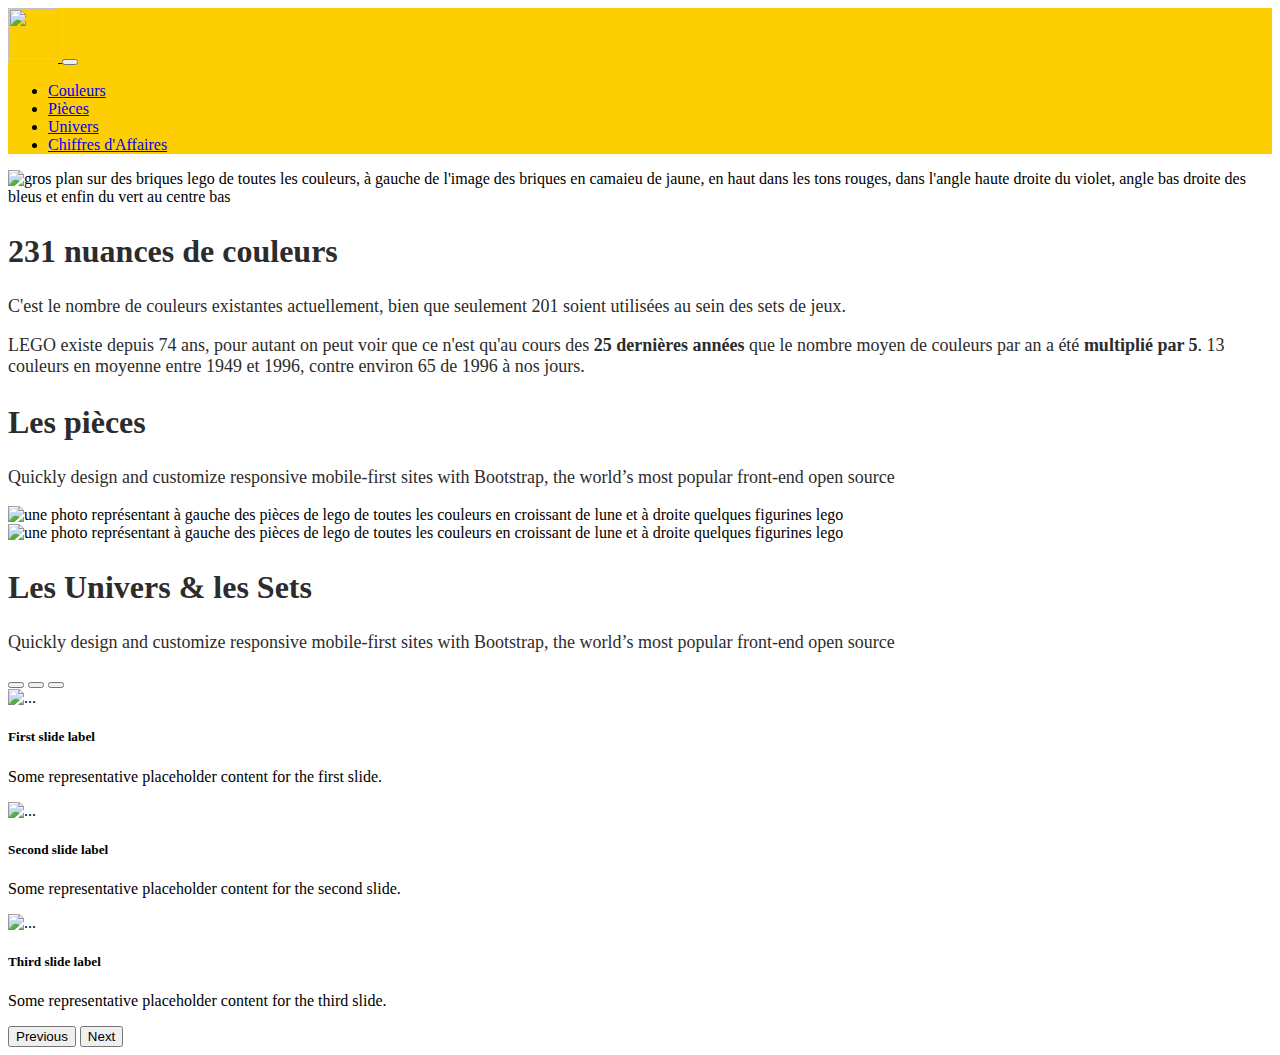
==== Site Web/couleurs.html @ 43ac20b5 "starting colors page" ====
<!DOCTYPE html>
<html lang="en">
<head>
  <!-- Required meta tags -->
  <meta charset="utf-8" />
  <meta name="viewport" content="width=device-width, initial-scale=1" />
  
  <!-- Bootstrap CSS -->
  <link
  href="https://cdn.jsdelivr.net/npm/bootstrap@5.0.2/dist/css/bootstrap.min.css"
  rel="stylesheet"
  integrity="sha384-EVSTQN3/azprG1Anm3QDgpJLIm9Nao0Yz1ztcQTwFspd3yD65VohhpuuCOmLASjC"
  crossorigin="anonymous"/>
  <script src="https://cdn.jsdelivr.net/npm/bootstrap@5.3.0/dist/js/bootstrap.bundle.min.js" integrity="sha384-geWF76RCwLtnZ8qwWowPQNguL3RmwHVBC9FhGdlKrxdiJJigb/j/68SIy3Te4Bkz" crossorigin="anonymous"></script>
  <script src="https://kit.fontawesome.com/8f02447683.js" crossorigin="anonymous"></script>
  <link href="style.css" rel="stylesheet"/>
  
  <title>Couleurs - Projet Final LEGO</title>
</head>

<body>
  <!-- Code spécifique pour la nav bar -->
  <nav class="navbar sticky-top navbar-expand-lg navbar-light bgnav">
    <div class="container-fluid">
      <a class="navbar-brand" href="index.html">
        <img src="/Visuels/brand-lego.svg" alt="" width="50" height="54" class="d-inline-block align-text-top">
      </a>
      <button class="navbar-toggler" type="button" data-bs-toggle="collapse" data-bs-target="#navbarNav" aria-controls="navbarNav" aria-expanded="false" aria-label="Toggle navigation">
        <span class="navbar-toggler-icon"></span>
      </button>
      <div class="collapse navbar-collapse" id="navbarNav">
        <ul class="navbar-nav">
          <li class="nav-item">
            <a class="nav-link" aria-current="page" href="couleurs.html">Couleurs</a>
          </li>
          <li class="nav-item">
            <a class="nav-link" href="Paul_pieces.html">Pièces</a>
          </li>
          <li class="nav-item">
            <a class="nav-link" href="#" href="#">Univers</a>
          </li>
          <li class="nav-item">
            <a class="nav-link" href="#" href="#">Chiffres d'Affaires</a>
          </li>
        </ul>
      </div>
    </div>
  </nav>

  <!-- Gutters bootstrap pour l'évolution du nb de couleurs par année' -->
  <div class="mx-lg-5 p-4 bg-white position-relative">
    <div class="row gx-5">
        <div class="col-md-6 d-flex align-items-center justify-content-center order-md-1">
            <div class="p-lg-5 py-3  bg-white">
                <img src="/Visuels/evolution_nb_couleurs_par_an.png" class="img-fluid" alt="gros plan sur des briques lego de toutes les couleurs, à gauche de l'image des briques en camaieu de jaune, en haut dans les tons rouges, dans l'angle haute droite du violet, angle bas droite des bleus et enfin du vert au centre bas">
            </div>
        </div>
        <div class="p-lg-5 pt-0 pb-3 col-md-6 order-md-2 d-flex justify-content-center align-items-center">
            <div class="pt-3 m-auto bg-white text-center">
                <h2 class="p-auto h2_block_white text-start">231 nuances de couleurs</h2>
                <p class="mb-0 pt-auto px-auto pb-0 p_block_white d-block text-start">C'est le nombre de couleurs existantes actuellement, bien que seulement 201 soient utilisées au sein des sets de jeux.
                </p>
                <p class="mt-0 pt-0 pb-auto px-auto p_block_white d-block text-start">LEGO existe depuis 74 ans, pour autant on peut voir que ce n'est qu'au cours des <strong>25 dernières années</strong> que le nombre moyen de couleurs par an a été <strong>multiplié par 5</strong>. 13 couleurs en moyenne entre 1949 et 1996, contre environ 65 de 1996 à nos jours.
                </p>
            </div>
        </div>
    </div>
  </div>

  <!-- Gutters bootstrap pour la section pièces -->
  <div class="mx-lg-5 p-4 bg-white">
    <div class="row gx-5">
      <div class="p-lg-5 pt-0 pb-3 col-md-6 order-md-1 d-flex justify-content-center align-items-center">
        <div class="pt-3 m-auto text-center">
            <h2 class="p-auto h2_block_white text-center">Les pièces</h2>
            <p class="p-auto p_block_white d-block">Quickly design and customize responsive mobile-first sites with Bootstrap, the world’s most popular front-end open source</p>
        </div>
      </div>
      <div class="col-md-6 d-flex align-items-center justify-content-center order-md-2">
        <div class="p-lg-5 py-3">
            <img src="/Visuels/lego_colors_bricks.jpeg" class="img-fluid" alt="une photo représentant à gauche des pièces de lego de toutes les couleurs en croissant de lune et à droite quelques figurines lego">
        </div>
    </div>
    </div>
  </div>

    <!-- Gutters bootstrap pour la section univers -->
    <div class="mx-lg-5 p-4">
      <div class="row gx-5">
          <div class="col-md-6 d-flex align-items-center justify-content-center order-md-1">
              <div class="p-lg-5 py-3 ">
                  <img src="/Visuels/lego_japanese_house.png" class="img-fluid" alt="une photo représentant à gauche des pièces de lego de toutes les couleurs en croissant de lune et à droite quelques figurines lego">
              </div>
          </div>
          <div class="p-lg-5 pt-0 pb-3 col-md-6 order-md-2 d-flex justify-content-center align-items-center">
              <div class="pt-3 m-auto text-center">
                  <h2 class="p-auto h2_block_white text-center">Les Univers & les Sets</h2>
                  <p class="p-auto p_block_white d-block">Quickly design and customize responsive mobile-first sites with Bootstrap, the world’s most popular front-end open source</p>
              </div>
          </div>
      </div>
    </div>

    <!-- Carroussel section -->
    <div id="carouselExampleCaptions" class="carousel slide" data-bs-ride="carousel">
      <div class="carousel-indicators">
        <button type="button" data-bs-target="#carouselExampleCaptions" data-bs-slide-to="0" class="active" aria-current="true" aria-label="Slide 1"></button>
        <button type="button" data-bs-target="#carouselExampleCaptions" data-bs-slide-to="1" aria-label="Slide 2"></button>
        <button type="button" data-bs-target="#carouselExampleCaptions" data-bs-slide-to="2" aria-label="Slide 3"></button>
      </div>
      <div class="carousel-inner">
        <div class="carousel-item active">
          <img src="..." class="d-block w-100" alt="...">
          <div class="carousel-caption d-none d-md-block">
            <h5>First slide label</h5>
            <p>Some representative placeholder content for the first slide.</p>
          </div>
        </div>
        <div class="carousel-item">
          <img src="..." class="d-block w-100" alt="...">
          <div class="carousel-caption d-none d-md-block">
            <h5>Second slide label</h5>
            <p>Some representative placeholder content for the second slide.</p>
          </div>
        </div>
        <div class="carousel-item">
          <img src="..." class="d-block w-100" alt="...">
          <div class="carousel-caption d-none d-md-block">
            <h5>Third slide label</h5>
            <p>Some representative placeholder content for the third slide.</p>
          </div>
        </div>
      </div>
      <button class="carousel-control-prev" type="button" data-bs-target="#carouselExampleCaptions" data-bs-slide="prev">
        <span class="carousel-control-prev-icon" aria-hidden="true"></span>
        <span class="visually-hidden">Previous</span>
      </button>
      <button class="carousel-control-next" type="button" data-bs-target="#carouselExampleCaptions" data-bs-slide="next">
        <span class="carousel-control-next-icon" aria-hidden="true"></span>
        <span class="visually-hidden">Next</span>
      </button>
    </div>

</body>
---- Site Web/style.css ----
.bgnav {
  background-color: #fdcf02;
}

.bgsectioncolors {
  background-color: #1973b7;
}

.bgsectioncolors2 {
  background-color: #6B2B47;
}

.p_block_color {
  font-size: 18px;
  color: #FFFFFF;
}

.h2_block_color {
  font-size: 32px;
  color: #FFFFFF;
}
.p_block_white {
  font-size: 18px;
  color: #2C2C2C;
}

.h2_block_white {
  font-size: 32px;
  color: #2C2C2C;
}

.btn1 {
  background-color: #fdcf02;
}

.btn1-hover-effect:hover {
  background-color: #b69ee3;
  color: #ffffff;
}

.btn2 {
  background-color: #1F8447;
  color: #ffffff;

}

.btn2-hover-effect:hover {
  background-color: #fdcf02;
  color: #2C2C2C;
}

.btn3 {
  background-color: #fdcf02;
  color: #2C2C2C;

}

.btn3-hover-effect:hover {
  background-color: #2C2C2C;
  color: #ffffff;
}
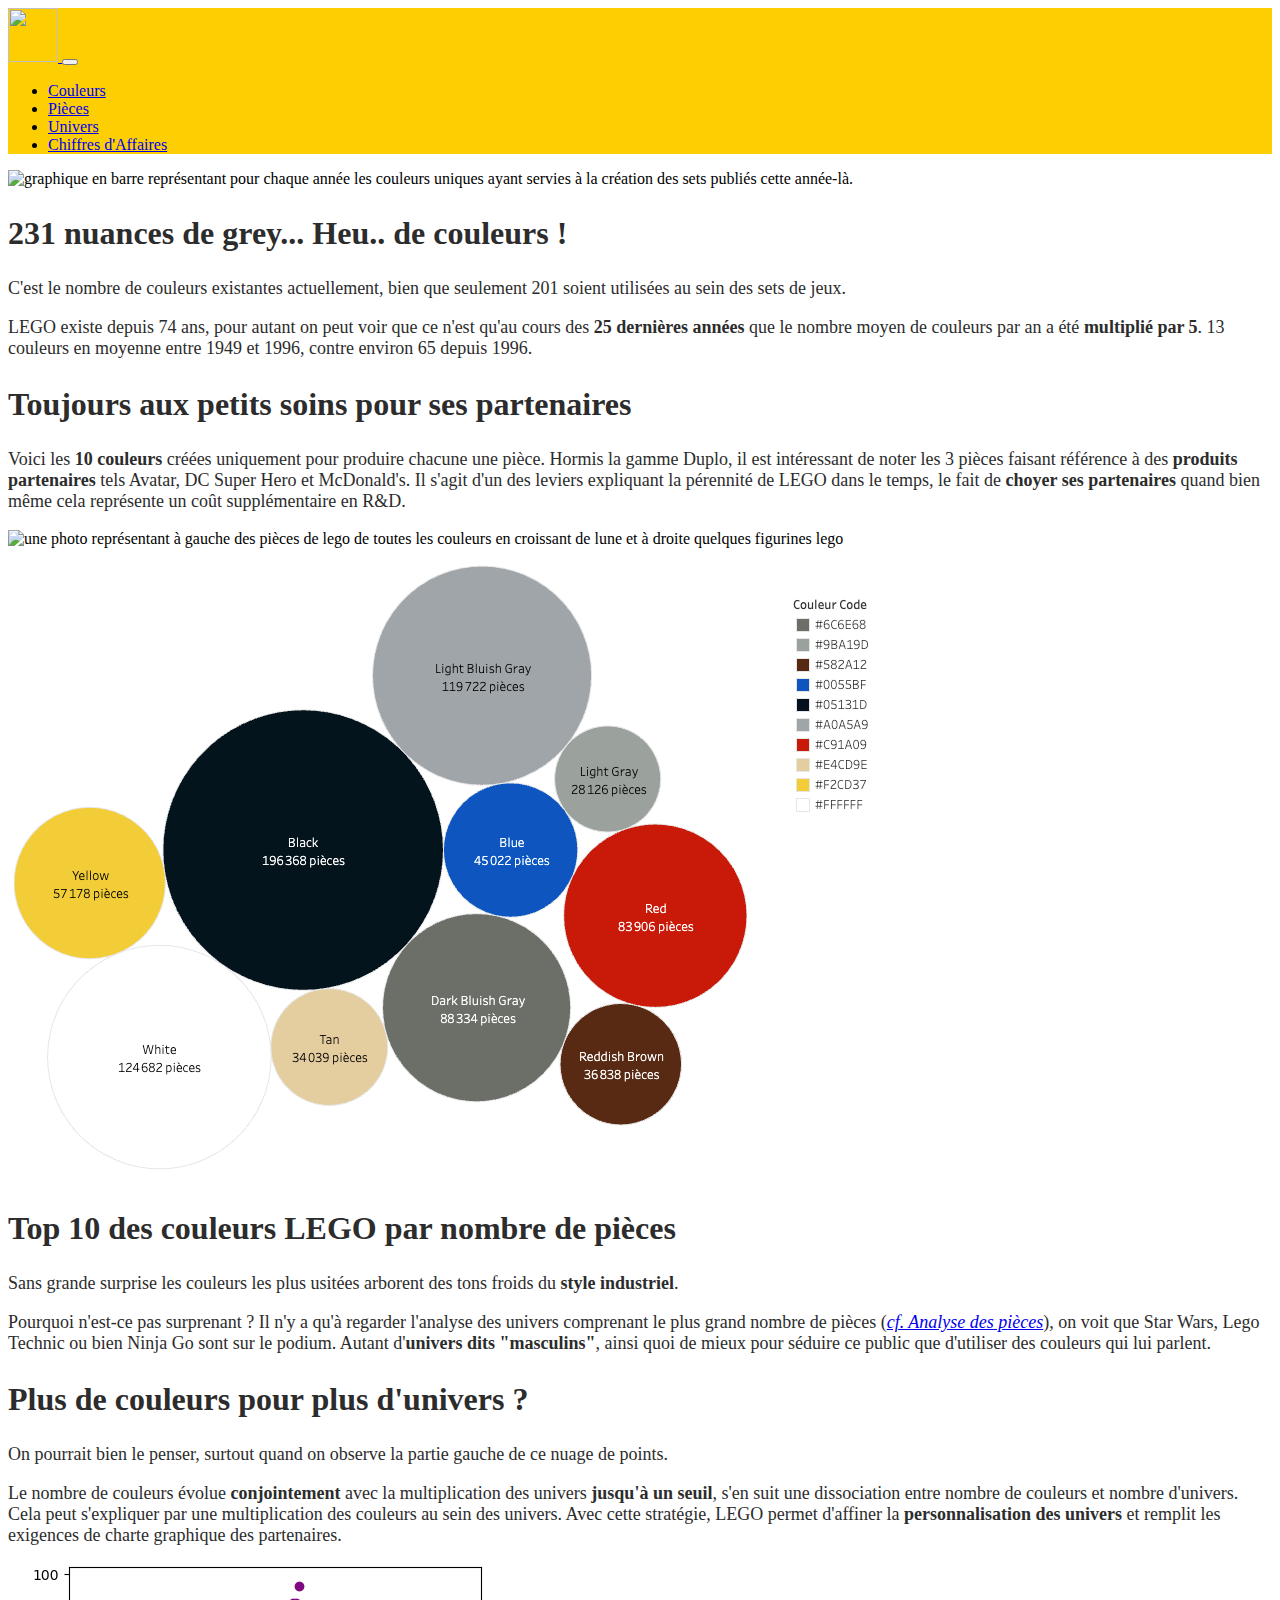
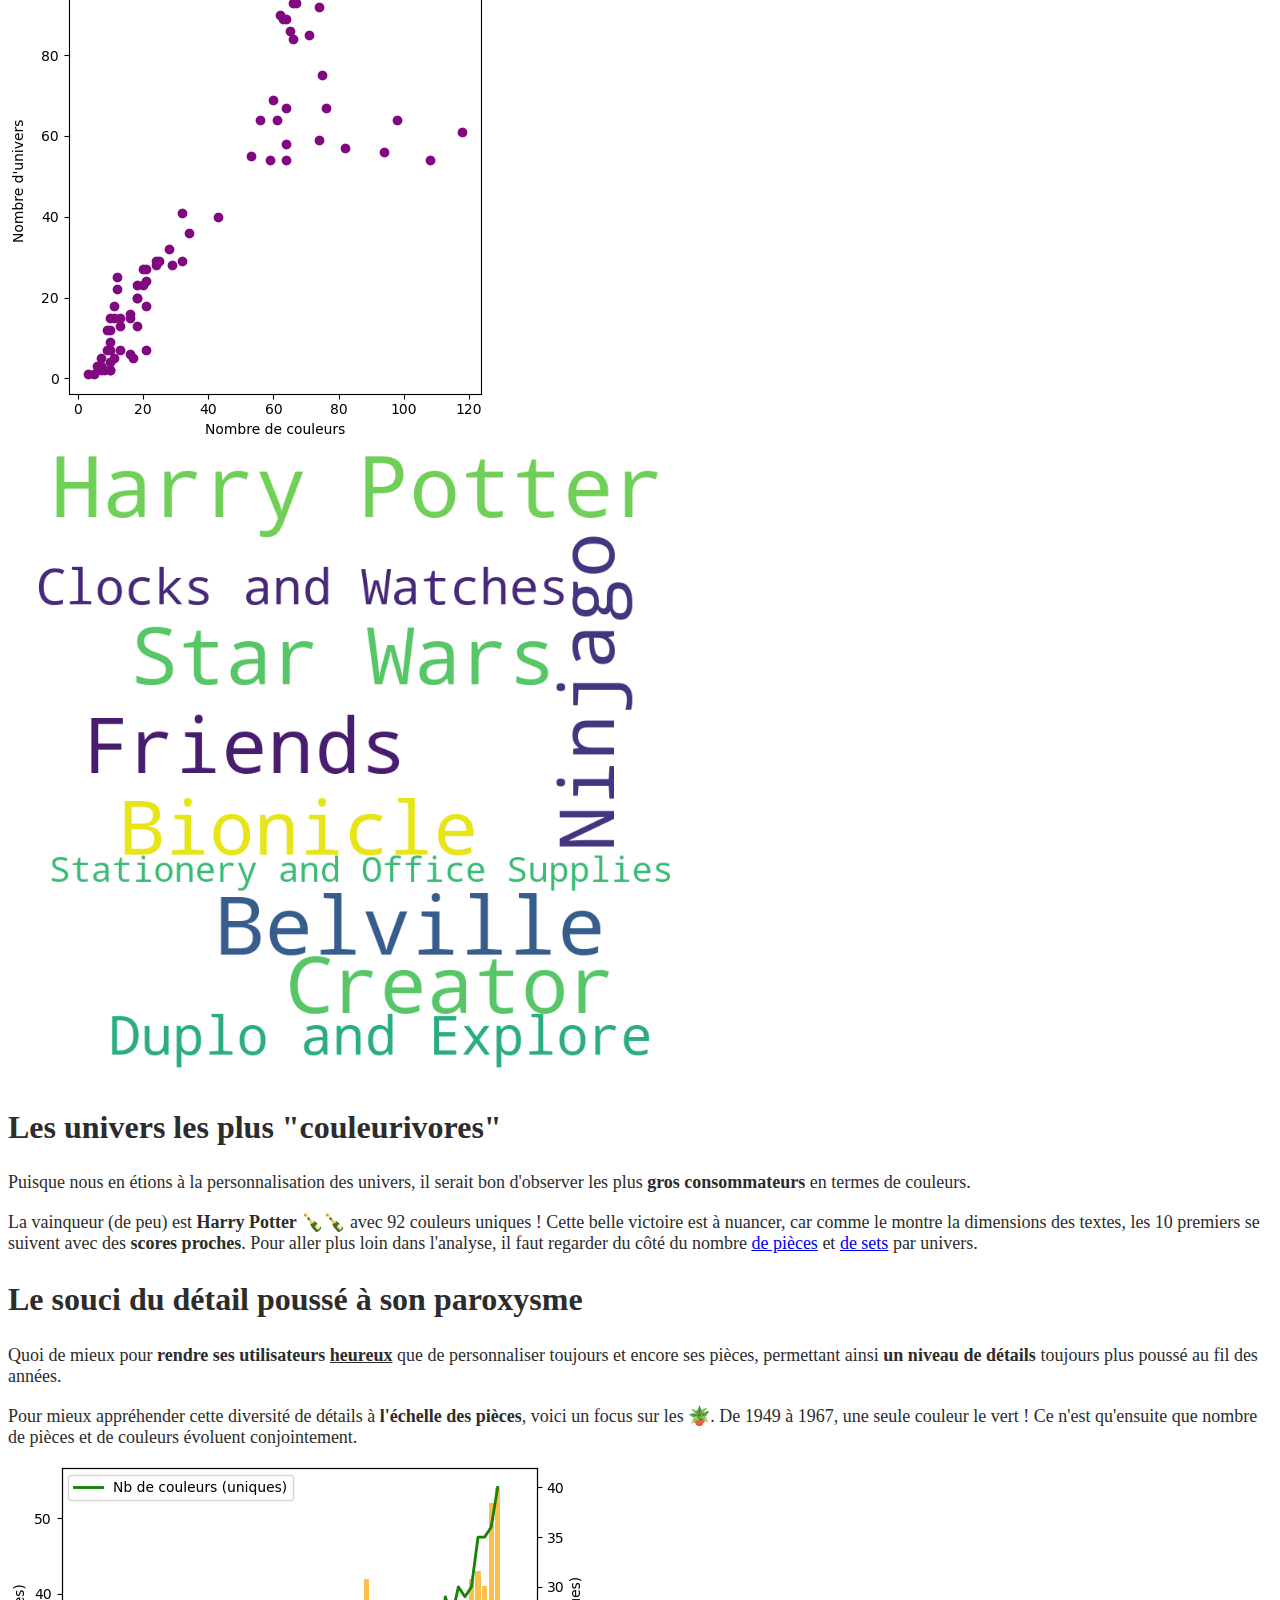
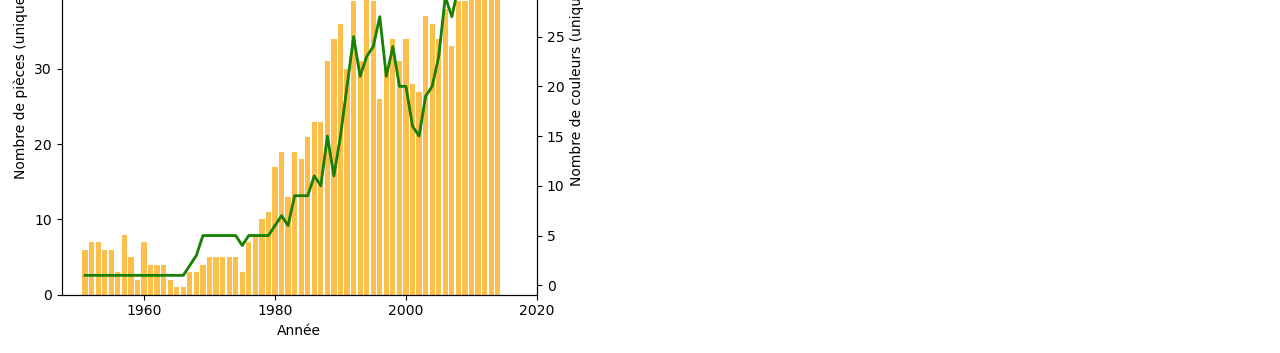
==== commit 815395e5: "page couleurs done, need to add the footer and a double check with orthograph" ====
--- a/Site Web/couleurs.html
+++ b/Site Web/couleurs.html
@@ -13,12 +13,13 @@
   crossorigin="anonymous"/>
   <script src="https://cdn.jsdelivr.net/npm/bootstrap@5.3.0/dist/js/bootstrap.bundle.min.js" integrity="sha384-geWF76RCwLtnZ8qwWowPQNguL3RmwHVBC9FhGdlKrxdiJJigb/j/68SIy3Te4Bkz" crossorigin="anonymous"></script>
   <script src="https://kit.fontawesome.com/8f02447683.js" crossorigin="anonymous"></script>
-  <link href="style.css" rel="stylesheet"/>
+  <link href="./style.css" rel="stylesheet"/>
   
   <title>Couleurs - Projet Final LEGO</title>
 </head>
 
 <body>
+  
   <!-- Code spécifique pour la nav bar -->
   <nav class="navbar sticky-top navbar-expand-lg navbar-light bgnav">
     <div class="container-fluid">
@@ -46,99 +47,116 @@
       </div>
     </div>
   </nav>
-
+  
   <!-- Gutters bootstrap pour l'évolution du nb de couleurs par année' -->
   <div class="mx-lg-5 p-4 bg-white position-relative">
     <div class="row gx-5">
-        <div class="col-md-6 d-flex align-items-center justify-content-center order-md-1">
-            <div class="p-lg-5 py-3  bg-white">
-                <img src="/Visuels/evolution_nb_couleurs_par_an.png" class="img-fluid" alt="gros plan sur des briques lego de toutes les couleurs, à gauche de l'image des briques en camaieu de jaune, en haut dans les tons rouges, dans l'angle haute droite du violet, angle bas droite des bleus et enfin du vert au centre bas">
-            </div>
+      <div class="col-md-6 d-flex align-items-center justify-content-center order-md-1">
+        <div class="p-lg-5 py-3  bg-white">
+          <img src="./Visuels/dataviz_couleurs/evolution_nb_couleurs_par_an.png" class="img-fluid" alt="graphique en barre représentant pour chaque année les couleurs uniques ayant servies à la création des sets publiés cette année-là.">
         </div>
-        <div class="p-lg-5 pt-0 pb-3 col-md-6 order-md-2 d-flex justify-content-center align-items-center">
-            <div class="pt-3 m-auto bg-white text-center">
-                <h2 class="p-auto h2_block_white text-start">231 nuances de couleurs</h2>
-                <p class="mb-0 pt-auto px-auto pb-0 p_block_white d-block text-start">C'est le nombre de couleurs existantes actuellement, bien que seulement 201 soient utilisées au sein des sets de jeux.
-                </p>
-                <p class="mt-0 pt-0 pb-auto px-auto p_block_white d-block text-start">LEGO existe depuis 74 ans, pour autant on peut voir que ce n'est qu'au cours des <strong>25 dernières années</strong> que le nombre moyen de couleurs par an a été <strong>multiplié par 5</strong>. 13 couleurs en moyenne entre 1949 et 1996, contre environ 65 de 1996 à nos jours.
-                </p>
-            </div>
+      </div>
+      <div class="p-lg-5 pt-0 pb-3 col-md-6 order-md-2 d-flex justify-content-center align-items-center">
+        <div class="pt-3 m-auto bg-white text-center">
+          <h2 class="p-auto mb-3 h2_block_white text-lg-start text-center">231 nuances de grey... Heu.. de couleurs !</h2>
+          <p class="mb-0 pt-auto px-auto pb-0 p_block_white d-block text-lg-start text-center">C'est le nombre de couleurs existantes actuellement, bien que seulement 201 soient utilisées au sein des sets de jeux.
+          </p>
+          <p class="mt-0 pt-0 pb-auto px-auto p_block_white d-block text-lg-start text-center">LEGO existe depuis 74 ans, pour autant on peut voir que ce n'est qu'au cours des <strong>25 dernières années</strong> que le nombre moyen de couleurs par an a été <strong>multiplié par 5</strong>. 13 couleurs en moyenne entre 1949 et 1996, contre environ 65 depuis 1996.
+          </p>
         </div>
+      </div>
     </div>
   </div>
-
-  <!-- Gutters bootstrap pour la section pièces -->
-  <div class="mx-lg-5 p-4 bg-white">
+  
+  <!-- Couleur développées uniquement pour une seule pièce  -->
+  <div class="mx-lg-5 p-4 bg-white position-relative">
     <div class="row gx-5">
       <div class="p-lg-5 pt-0 pb-3 col-md-6 order-md-1 d-flex justify-content-center align-items-center">
         <div class="pt-3 m-auto text-center">
-            <h2 class="p-auto h2_block_white text-center">Les pièces</h2>
-            <p class="p-auto p_block_white d-block">Quickly design and customize responsive mobile-first sites with Bootstrap, the world’s most popular front-end open source</p>
+          <h2 class="p-auto mb-3 h2_block_white text-lg-start text-center">Toujours aux petits soins pour ses partenaires</h2>
+          <p class="p-auto p_block_white d-block text-lg-start text-center">Voici les  <strong>10 couleurs</strong> créées uniquement pour produire chacune une pièce. Hormis la gamme Duplo, il est intéressant de noter les 3 pièces faisant référence à des <strong>produits partenaires</strong> tels Avatar, DC Super Hero et McDonald's. Il s'agit d'un des leviers expliquant la pérennité de LEGO dans le temps, le fait de <strong>choyer ses partenaires</strong> quand bien même cela représente un coût supplémentaire en R&D. </p>
         </div>
       </div>
       <div class="col-md-6 d-flex align-items-center justify-content-center order-md-2">
         <div class="p-lg-5 py-3">
-            <img src="/Visuels/lego_colors_bricks.jpeg" class="img-fluid" alt="une photo représentant à gauche des pièces de lego de toutes les couleurs en croissant de lune et à droite quelques figurines lego">
+          <img src="./Visuels/dataviz_couleurs/couleurs_developpees_pour_piece_unique.png" class="img-fluid" alt="une photo représentant à gauche des pièces de lego de toutes les couleurs en croissant de lune et à droite quelques figurines lego">
         </div>
+      </div>
     </div>
+  </div>
+  
+  <!-- Top 10 des Couleurs les plus utilisées -->
+  <div class="mx-lg-5 p-4 bg-white position-relative">
+    <div class="row gx-5">
+      <div class="col-md-6 d-flex align-items-center justify-content-center order-md-1">
+        <div class="p-lg-5 py-3  bg-white">
+          <img src="./Visuels/dataviz_couleurs/top10_couleurs_par_nb_pieces.png" class="img-fluid" alt="graphique en barre représentant pour chaque année les couleurs uniques ayant servies à la création des sets publiés cette année-là.">
+        </div>
+      </div>
+      <div class="p-lg-5 pt-0 pb-3 col-md-6 order-md-2 d-flex justify-content-center align-items-center">
+        <div class="pt-3 m-auto bg-white text-center">
+          <h2 class="p-auto mb-3 h2_block_white text-lg-start text-center">Top 10 des couleurs LEGO par nombre de pièces</h2>
+          <p class="mb-0 pt-auto px-auto pb-0 p_block_white d-block text-lg-start text-center">Sans grande surprise les couleurs les plus usitées arborent des tons froids du <strong>style industriel</strong>.
+          </p>
+          <p class="mt-0 pt-0 pb-auto px-auto p_block_white d-block text-lg-start text-center">Pourquoi n'est-ce pas surprenant ? Il n'y a qu'à regarder l'analyse des univers comprenant le plus grand nombre de pièces (<em><a href="pieces.html">cf. Analyse des pièces</a></em>), on voit que Star Wars, Lego Technic ou bien Ninja Go sont sur le podium. Autant d'<strong>univers dits "masculins"</strong>, ainsi quoi de mieux pour séduire ce public que d'utiliser des couleurs qui lui parlent.
+          </p>
+        </div>
+      </div>
+    </div>
+  </div>
+  
+  <!-- Corrélation couleurs & univers  -->
+  <div class="mx-lg-5 p-4 bg-white position-relative">
+    <div class="row gx-5">
+      <div class="p-lg-5 pt-0 pb-3 col-md-6 order-md-1 d-flex justify-content-center align-items-center">
+        <div class="pt-3 m-auto text-center">
+          <h2 class="p-auto mb-3 h2_block_white text-lg-start text-center">Plus de couleurs pour plus d'univers ?</h2>
+          <p class="mb-0 pt-auto px-auto pb-0 p_block_white d-block text-lg-start text-center">On pourrait bien le penser, surtout quand on observe la partie gauche de ce nuage de points.</p>
+          <p class="mt-0 pt-0 pb-auto px-auto p_block_white d-block text-lg-start text-center">Le nombre de couleurs évolue <strong>conjointement</strong> avec la multiplication des univers <strong>jusqu'à un seuil</strong>, s'en suit une dissociation entre nombre de couleurs et nombre d'univers. Cela peut s'expliquer par une multiplication des couleurs au sein des univers. Avec cette stratégie, LEGO permet d'affiner la <strong>personnalisation des univers</strong> et remplit les exigences de charte graphique des partenaires.</p>
+        </div>
+      </div>
+      <div class="col-md-6 d-flex align-items-center justify-content-center order-md-2">
+        <div class="p-lg-5 py-3">
+          <img src="./Visuels/dataviz_couleurs/correlation_univers_et_couleurs.png" class="img-fluid" alt="une photo représentant à gauche des pièces de lego de toutes les couleurs en croissant de lune et à droite quelques figurines lego">
+        </div>
+      </div>
     </div>
   </div>
 
-    <!-- Gutters bootstrap pour la section univers -->
-    <div class="mx-lg-5 p-4">
-      <div class="row gx-5">
-          <div class="col-md-6 d-flex align-items-center justify-content-center order-md-1">
-              <div class="p-lg-5 py-3 ">
-                  <img src="/Visuels/lego_japanese_house.png" class="img-fluid" alt="une photo représentant à gauche des pièces de lego de toutes les couleurs en croissant de lune et à droite quelques figurines lego">
-              </div>
-          </div>
-          <div class="p-lg-5 pt-0 pb-3 col-md-6 order-md-2 d-flex justify-content-center align-items-center">
-              <div class="pt-3 m-auto text-center">
-                  <h2 class="p-auto h2_block_white text-center">Les Univers & les Sets</h2>
-                  <p class="p-auto p_block_white d-block">Quickly design and customize responsive mobile-first sites with Bootstrap, the world’s most popular front-end open source</p>
-              </div>
-          </div>
+  <!-- Univers utilisant le plus de couleurs -->
+  <div class="mx-lg-5 p-4 bg-white position-relative">
+    <div class="row gx-5">
+      <div class="col-md-6 d-flex align-items-center justify-content-center order-md-1">
+        <div class="p-lg-5 py-3  bg-white">
+          <img src="./Visuels/dataviz_couleurs/univers_word_cloud.png" class="img-fluid" alt="graphique en barre représentant pour chaque année les couleurs uniques ayant servies à la création des sets publiés cette année-là.">
+        </div>
+      </div>
+      <div class="p-lg-5 pt-0 pb-3 col-md-6 order-md-2 d-flex justify-content-center align-items-center">
+        <div class="pt-3 m-auto bg-white text-center">
+          <h2 class="p-auto mb-3 h2_block_white text-lg-start text-center">Les univers les plus "couleurivores"</h2>
+          <p class="mb-0 pt-auto px-auto pb-0 p_block_white d-block text-lg-start text-center">Puisque nous en étions à la personnalisation des univers, il serait bon d'observer les plus <strong>gros consommateurs</strong> en termes de couleurs.</p>
+          <p class="mt-0 pt-0 pb-auto px-auto p_block_white d-block text-lg-start text-center">La vainqueur (de peu) est <strong>Harry Potter</strong> &#127870;&#127870; avec 92 couleurs uniques ! Cette belle victoire est à nuancer, car comme le montre la dimensions des textes, les 10 premiers se suivent avec des <strong>scores proches</strong>. Pour aller plus loin dans l'analyse, il faut regarder du côté du nombre <a href="pieces.html">de pièces</a> et <a href="univers.html">de sets</a> par univers.</p>
+        </div>
       </div>
     </div>
-
-    <!-- Carroussel section -->
-    <div id="carouselExampleCaptions" class="carousel slide" data-bs-ride="carousel">
-      <div class="carousel-indicators">
-        <button type="button" data-bs-target="#carouselExampleCaptions" data-bs-slide-to="0" class="active" aria-current="true" aria-label="Slide 1"></button>
-        <button type="button" data-bs-target="#carouselExampleCaptions" data-bs-slide-to="1" aria-label="Slide 2"></button>
-        <button type="button" data-bs-target="#carouselExampleCaptions" data-bs-slide-to="2" aria-label="Slide 3"></button>
-      </div>
-      <div class="carousel-inner">
-        <div class="carousel-item active">
-          <img src="..." class="d-block w-100" alt="...">
-          <div class="carousel-caption d-none d-md-block">
-            <h5>First slide label</h5>
-            <p>Some representative placeholder content for the first slide.</p>
-          </div>
-        </div>
-        <div class="carousel-item">
-          <img src="..." class="d-block w-100" alt="...">
-          <div class="carousel-caption d-none d-md-block">
-            <h5>Second slide label</h5>
-            <p>Some representative placeholder content for the second slide.</p>
-          </div>
-        </div>
-        <div class="carousel-item">
-          <img src="..." class="d-block w-100" alt="...">
-          <div class="carousel-caption d-none d-md-block">
-            <h5>Third slide label</h5>
-            <p>Some representative placeholder content for the third slide.</p>
-          </div>
+  </div>
+  
+  <!-- Focus sur les détails avces les plantes  -->
+  <div class="mx-lg-5 p-4 bg-white position-relative">
+    <div class="row gx-5">
+      <div class="p-lg-5 pt-0 pb-3 col-md-6 order-md-1 d-flex justify-content-center align-items-center">
+        <div class="pt-3 m-auto text-center">
+          <h2 class="p-auto mb-3 h2_block_white text-lg-start text-center">Le souci du détail poussé à son paroxysme</h2>
+          <p class="mb-0 pt-auto px-auto pb-0 p_block_white d-block text-lg-start text-center">Quoi de mieux pour <strong>rendre ses utilisateurs <u>heureux</u></strong> que de personnaliser toujours et encore ses pièces, permettant ainsi <strong>un niveau de détails</strong> toujours plus poussé au fil des années.</p>
+          <p class="mt-0 pt-0 pb-auto px-auto p_block_white d-block text-lg-start text-center">Pour mieux appréhender cette diversité de détails à <strong>l'échelle des pièces</strong>, voici un focus sur les &#x1FAB4;. De 1949 à 1967, une seule couleur le vert ! Ce n'est qu'ensuite que nombre de pièces et de couleurs évoluent conjointement. </p>
         </div>
       </div>
-      <button class="carousel-control-prev" type="button" data-bs-target="#carouselExampleCaptions" data-bs-slide="prev">
-        <span class="carousel-control-prev-icon" aria-hidden="true"></span>
-        <span class="visually-hidden">Previous</span>
-      </button>
-      <button class="carousel-control-next" type="button" data-bs-target="#carouselExampleCaptions" data-bs-slide="next">
-        <span class="carousel-control-next-icon" aria-hidden="true"></span>
-        <span class="visually-hidden">Next</span>
-      </button>
+      <div class="col-md-6 d-flex align-items-center justify-content-center order-md-2">
+        <div class="p-lg-5 py-3">
+          <img src="./Visuels/dataviz_couleurs/evolution_couleurs_et_pieces_des_plantes.png" class="img-fluid" alt="une photo représentant à gauche des pièces de lego de toutes les couleurs en croissant de lune et à droite quelques figurines lego">
+        </div>
+      </div>
     </div>
+  </div>
 
 </body>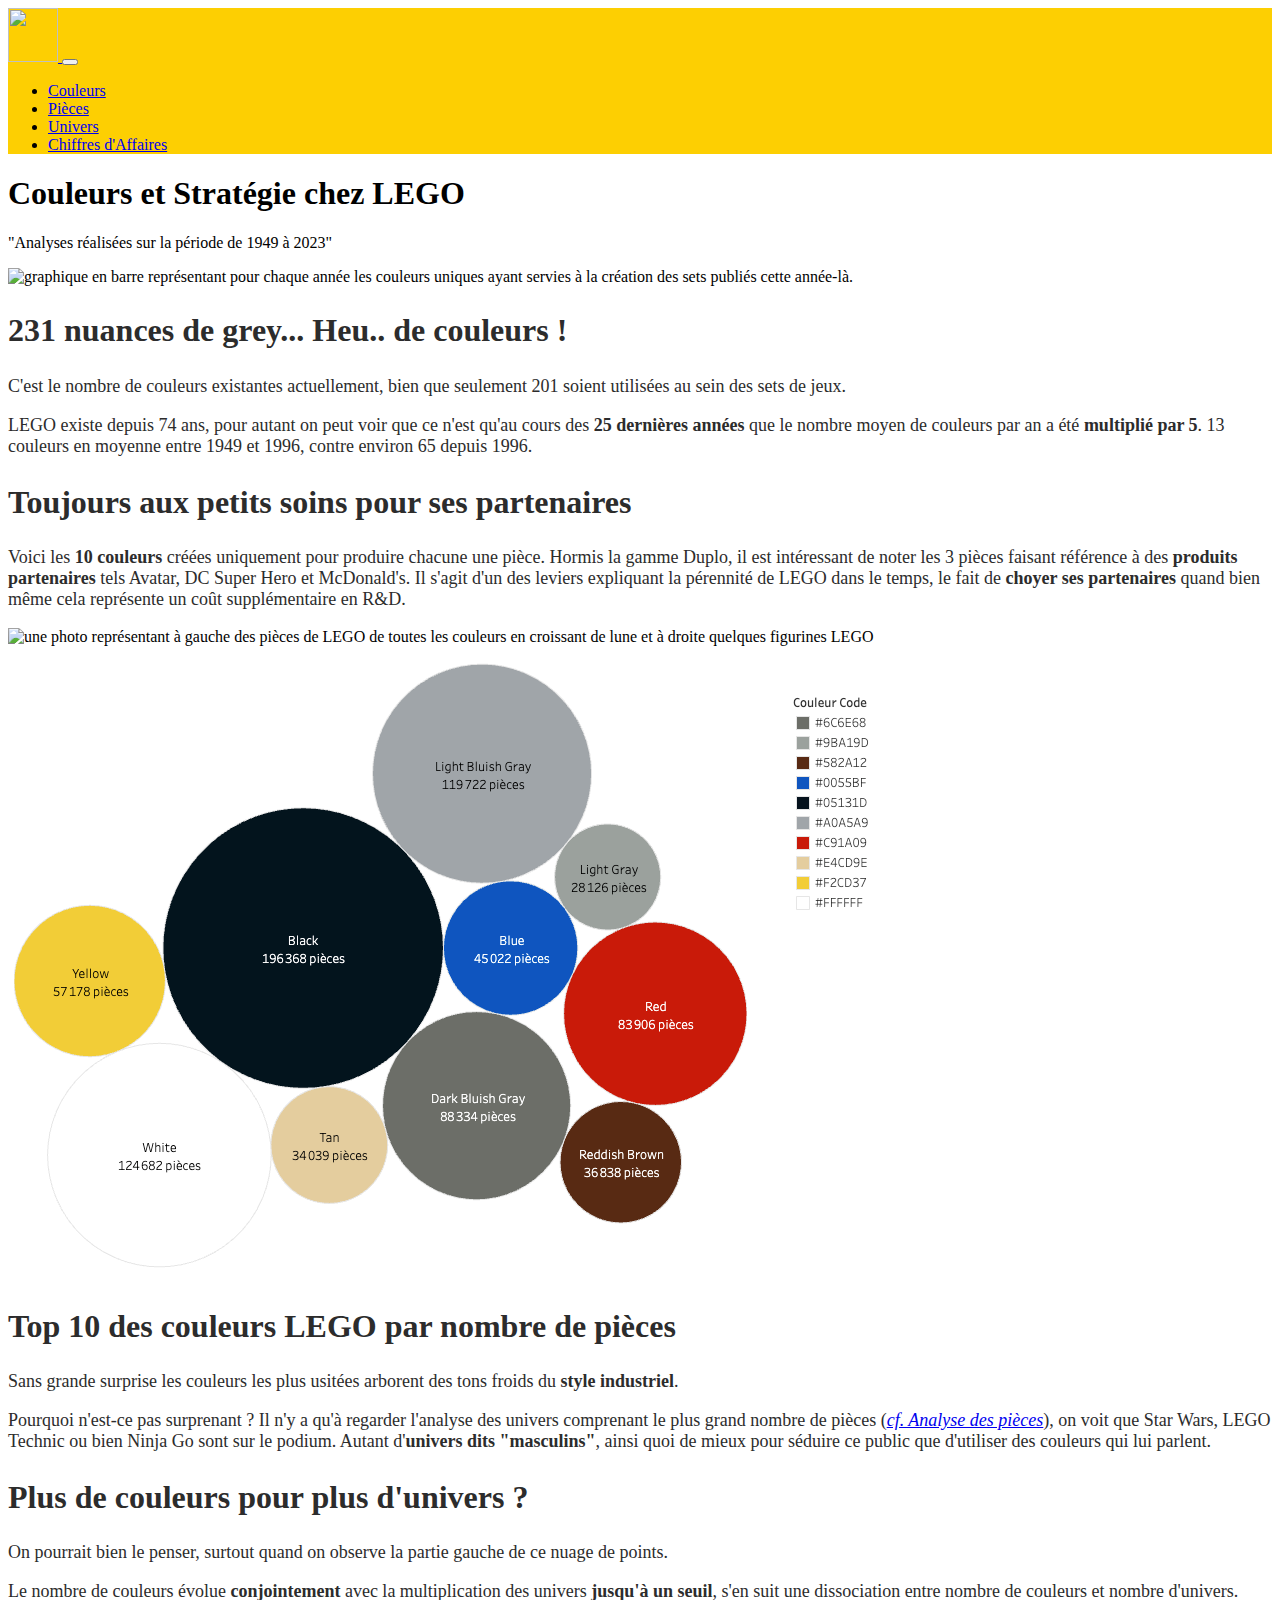
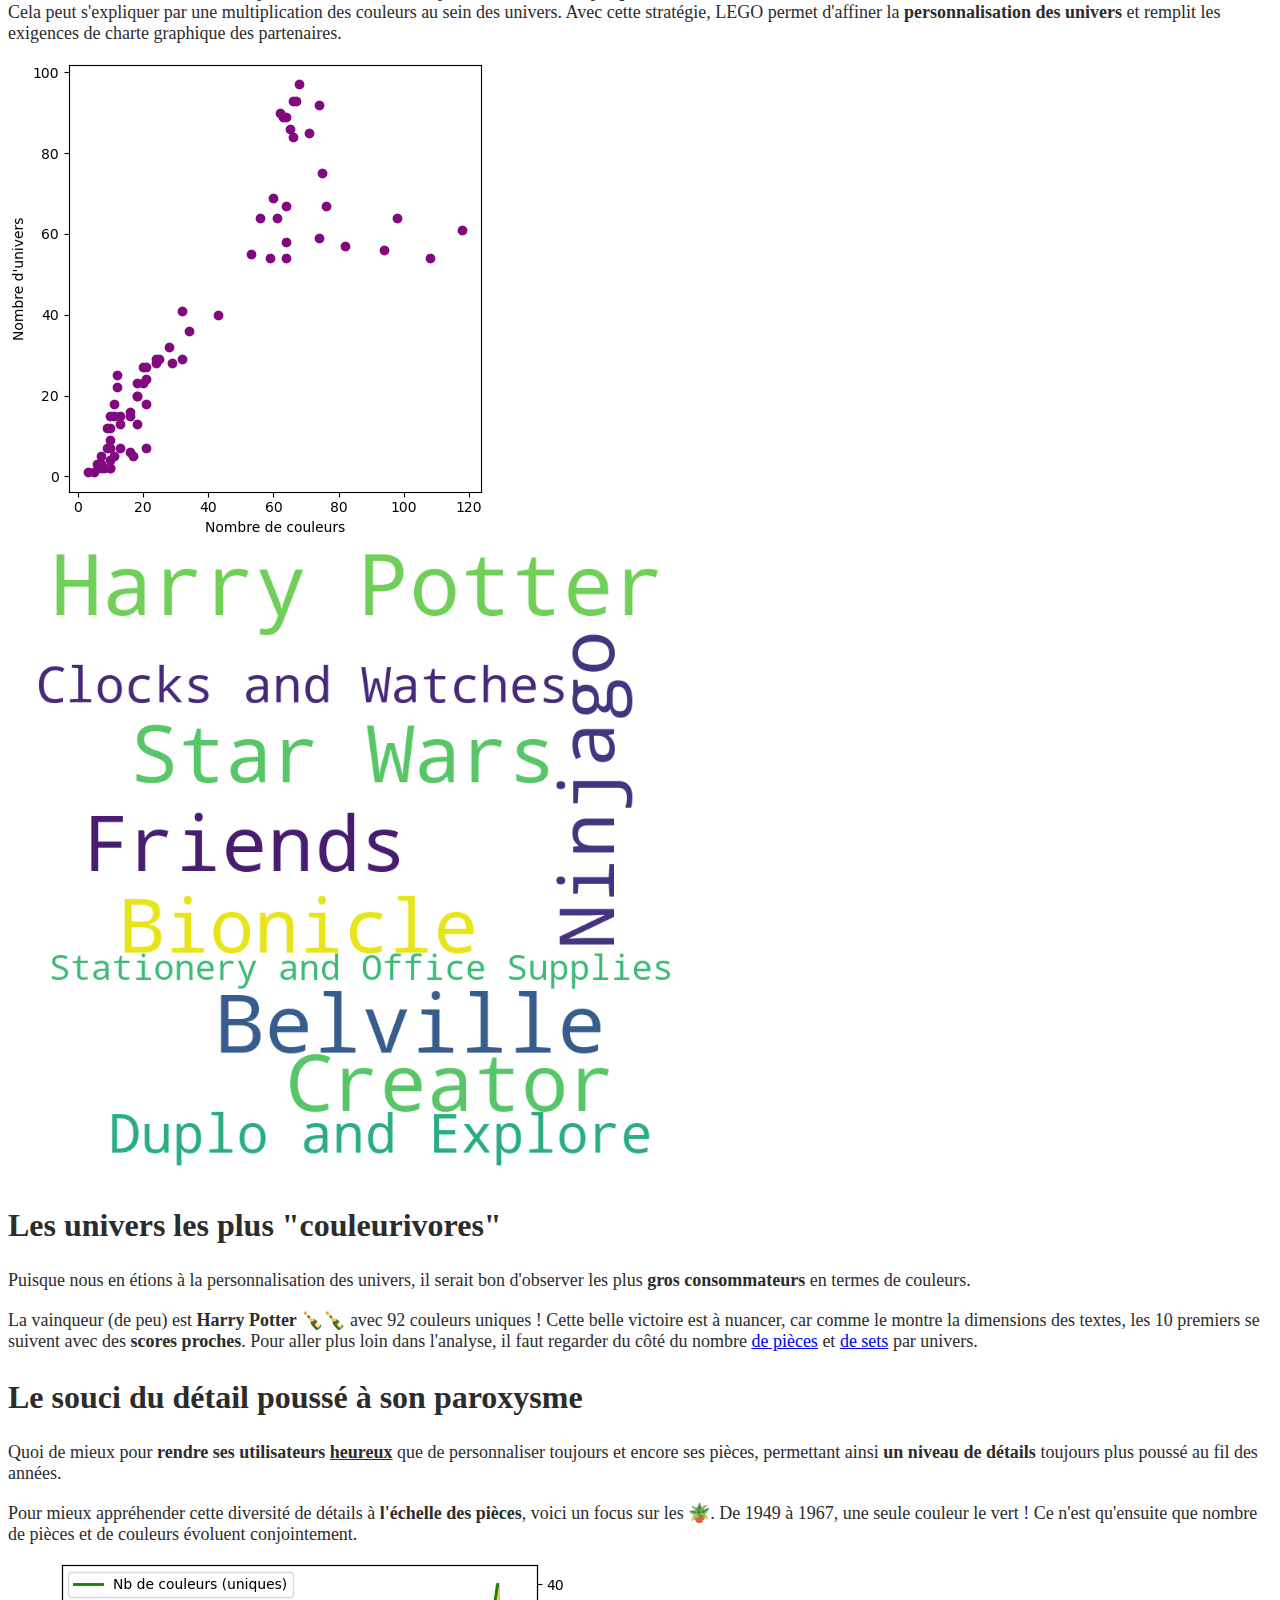
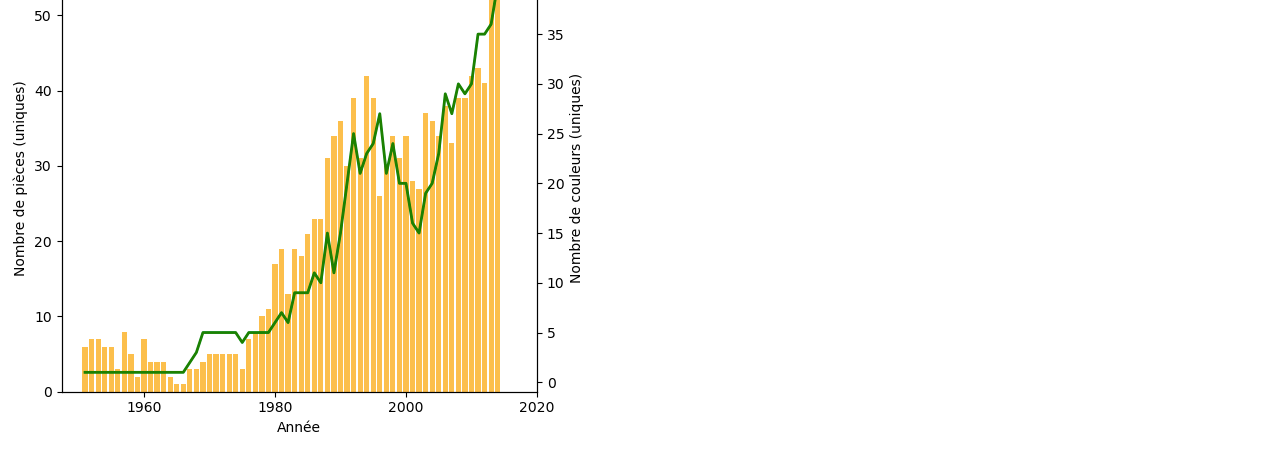
==== commit bd5e7f3f: "page pieces.html checked and aligned with home and colours, need just to add footer part" ====
--- a/Site Web/couleurs.html
+++ b/Site Web/couleurs.html
@@ -24,7 +24,7 @@
   <nav class="navbar sticky-top navbar-expand-lg navbar-light bgnav">
     <div class="container-fluid">
       <a class="navbar-brand" href="index.html">
-        <img src="/Visuels/brand-lego.svg" alt="" width="50" height="54" class="d-inline-block align-text-top">
+        <img src="./Visuels/brand-lego.svg" alt="" width="50" height="54" class="d-inline-block align-text-top">
       </a>
       <button class="navbar-toggler" type="button" data-bs-toggle="collapse" data-bs-target="#navbarNav" aria-controls="navbarNav" aria-expanded="false" aria-label="Toggle navigation">
         <span class="navbar-toggler-icon"></span>
@@ -35,19 +35,25 @@
             <a class="nav-link" aria-current="page" href="couleurs.html">Couleurs</a>
           </li>
           <li class="nav-item">
-            <a class="nav-link" href="Paul_pieces.html">Pièces</a>
+            <a class="nav-link" href="pieces.html">Pièces</a>
           </li>
           <li class="nav-item">
-            <a class="nav-link" href="#" href="#">Univers</a>
+            <a class="nav-link" href="univers.html">Univers</a>
           </li>
           <li class="nav-item">
-            <a class="nav-link" href="#" href="#">Chiffres d'Affaires</a>
+            <a class="nav-link" href="chiffres_affaires.html">Chiffres d'Affaires</a>
           </li>
         </ul>
       </div>
     </div>
   </nav>
   
+  <!-- Titre h1 de la page -->
+  <div>
+    <h1 class="mt-5 mb-1 text-center">Couleurs et Stratégie chez LEGO</h1>
+    <p class = "mb-4 text-center"> "Analyses réalisées sur la période de 1949 à 2023"</p>
+  </div>
+
   <!-- Gutters bootstrap pour l'évolution du nb de couleurs par année' -->
   <div class="mx-lg-5 p-4 bg-white position-relative">
     <div class="row gx-5">
@@ -79,7 +85,7 @@
       </div>
       <div class="col-md-6 d-flex align-items-center justify-content-center order-md-2">
         <div class="p-lg-5 py-3">
-          <img src="./Visuels/dataviz_couleurs/couleurs_developpees_pour_piece_unique.png" class="img-fluid" alt="une photo représentant à gauche des pièces de lego de toutes les couleurs en croissant de lune et à droite quelques figurines lego">
+          <img src="./Visuels/dataviz_couleurs/couleurs_developpees_pour_piece_unique.png" class="img-fluid" alt="une photo représentant à gauche des pièces de LEGO de toutes les couleurs en croissant de lune et à droite quelques figurines LEGO">
         </div>
       </div>
     </div>
@@ -98,7 +104,7 @@
           <h2 class="p-auto mb-3 h2_block_white text-lg-start text-center">Top 10 des couleurs LEGO par nombre de pièces</h2>
           <p class="mb-0 pt-auto px-auto pb-0 p_block_white d-block text-lg-start text-center">Sans grande surprise les couleurs les plus usitées arborent des tons froids du <strong>style industriel</strong>.
           </p>
-          <p class="mt-0 pt-0 pb-auto px-auto p_block_white d-block text-lg-start text-center">Pourquoi n'est-ce pas surprenant ? Il n'y a qu'à regarder l'analyse des univers comprenant le plus grand nombre de pièces (<em><a href="pieces.html">cf. Analyse des pièces</a></em>), on voit que Star Wars, Lego Technic ou bien Ninja Go sont sur le podium. Autant d'<strong>univers dits "masculins"</strong>, ainsi quoi de mieux pour séduire ce public que d'utiliser des couleurs qui lui parlent.
+          <p class="mt-0 pt-0 pb-auto px-auto p_block_white d-block text-lg-start text-center">Pourquoi n'est-ce pas surprenant ? Il n'y a qu'à regarder l'analyse des univers comprenant le plus grand nombre de pièces (<em><a href="pieces.html">cf. Analyse des pièces</a></em>), on voit que Star Wars, LEGO Technic ou bien Ninja Go sont sur le podium. Autant d'<strong>univers dits "masculins"</strong>, ainsi quoi de mieux pour séduire ce public que d'utiliser des couleurs qui lui parlent.
           </p>
         </div>
       </div>
@@ -117,7 +123,7 @@
       </div>
       <div class="col-md-6 d-flex align-items-center justify-content-center order-md-2">
         <div class="p-lg-5 py-3">
-          <img src="./Visuels/dataviz_couleurs/correlation_univers_et_couleurs.png" class="img-fluid" alt="une photo représentant à gauche des pièces de lego de toutes les couleurs en croissant de lune et à droite quelques figurines lego">
+          <img src="./Visuels/dataviz_couleurs/correlation_univers_et_couleurs.png" class="img-fluid" alt="une photo représentant à gauche des pièces de LEGO de toutes les couleurs en croissant de lune et à droite quelques figurines LEGO">
         </div>
       </div>
     </div>
@@ -153,7 +159,7 @@
       </div>
       <div class="col-md-6 d-flex align-items-center justify-content-center order-md-2">
         <div class="p-lg-5 py-3">
-          <img src="./Visuels/dataviz_couleurs/evolution_couleurs_et_pieces_des_plantes.png" class="img-fluid" alt="une photo représentant à gauche des pièces de lego de toutes les couleurs en croissant de lune et à droite quelques figurines lego">
+          <img src="./Visuels/dataviz_couleurs/evolution_couleurs_et_pieces_des_plantes.png" class="img-fluid" alt="une photo représentant à gauche des pièces de LEGO de toutes les couleurs en croissant de lune et à droite quelques figurines LEGO">
         </div>
       </div>
     </div>
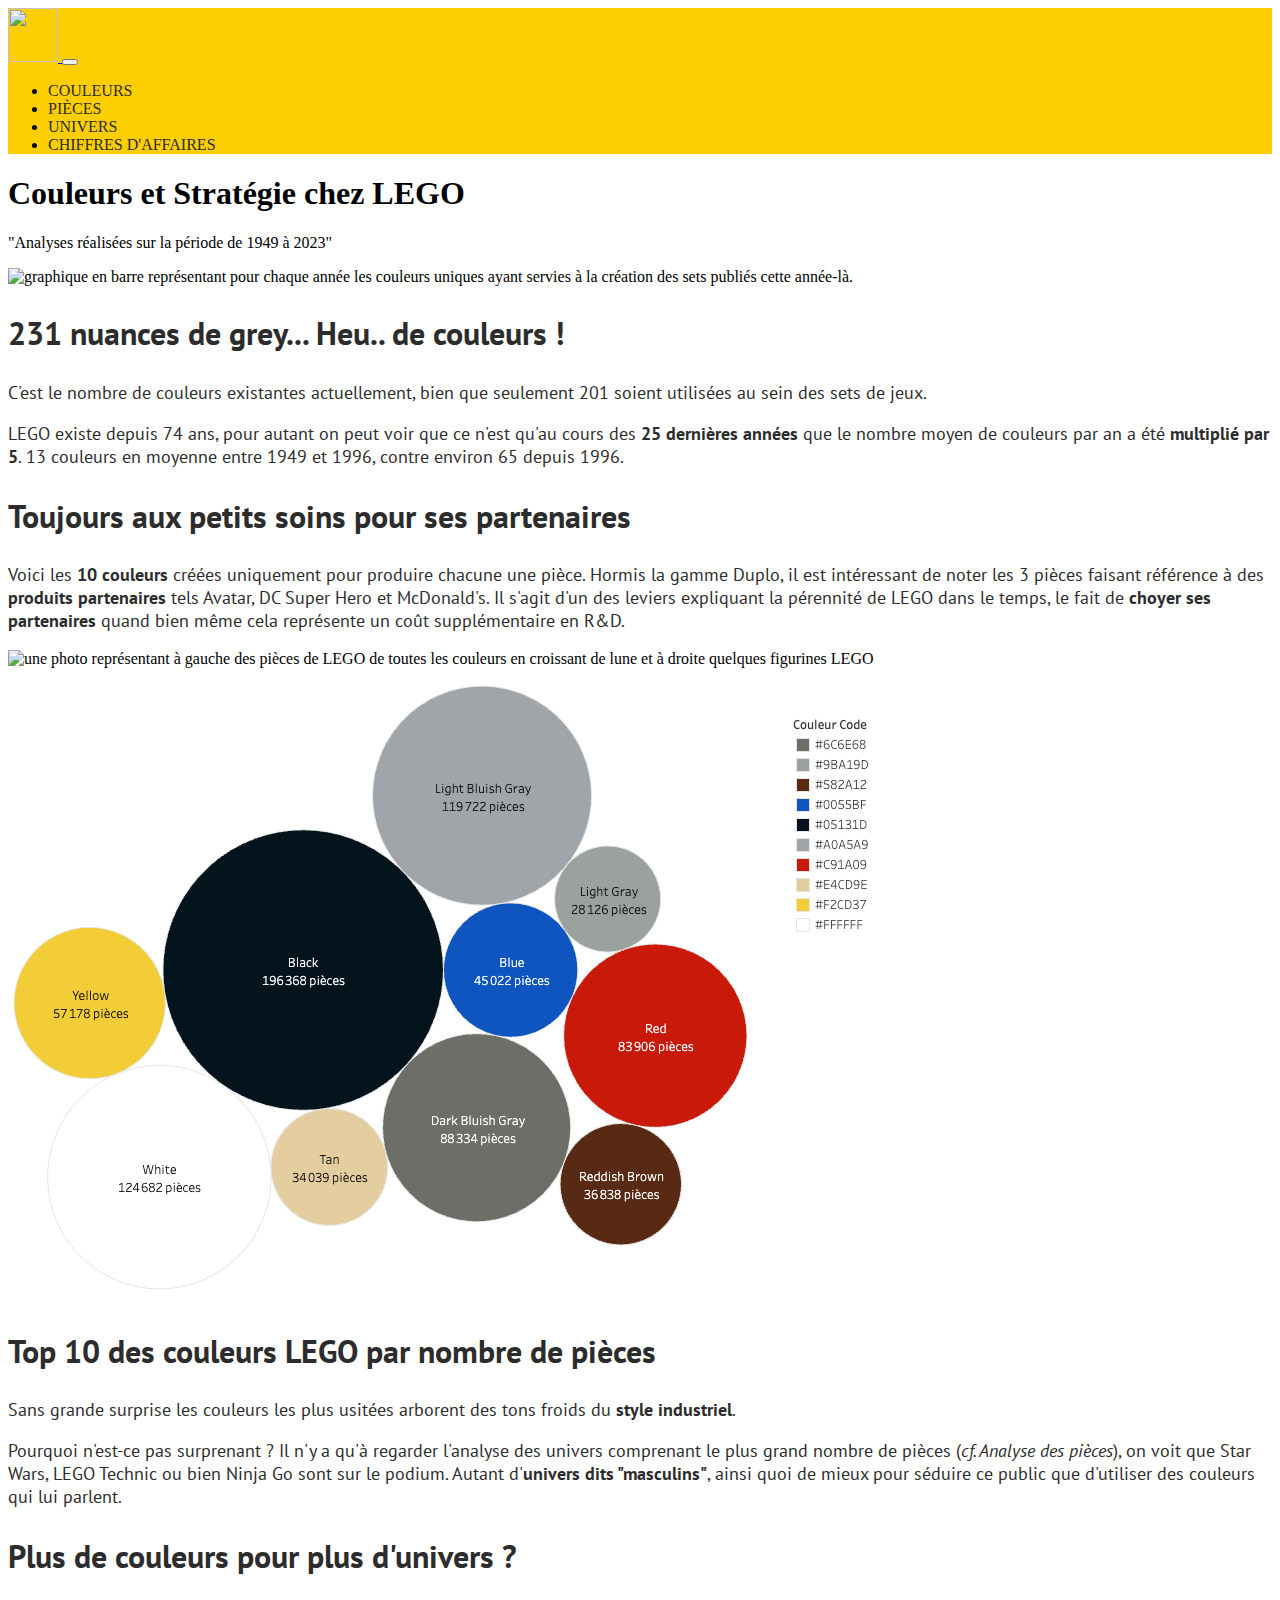
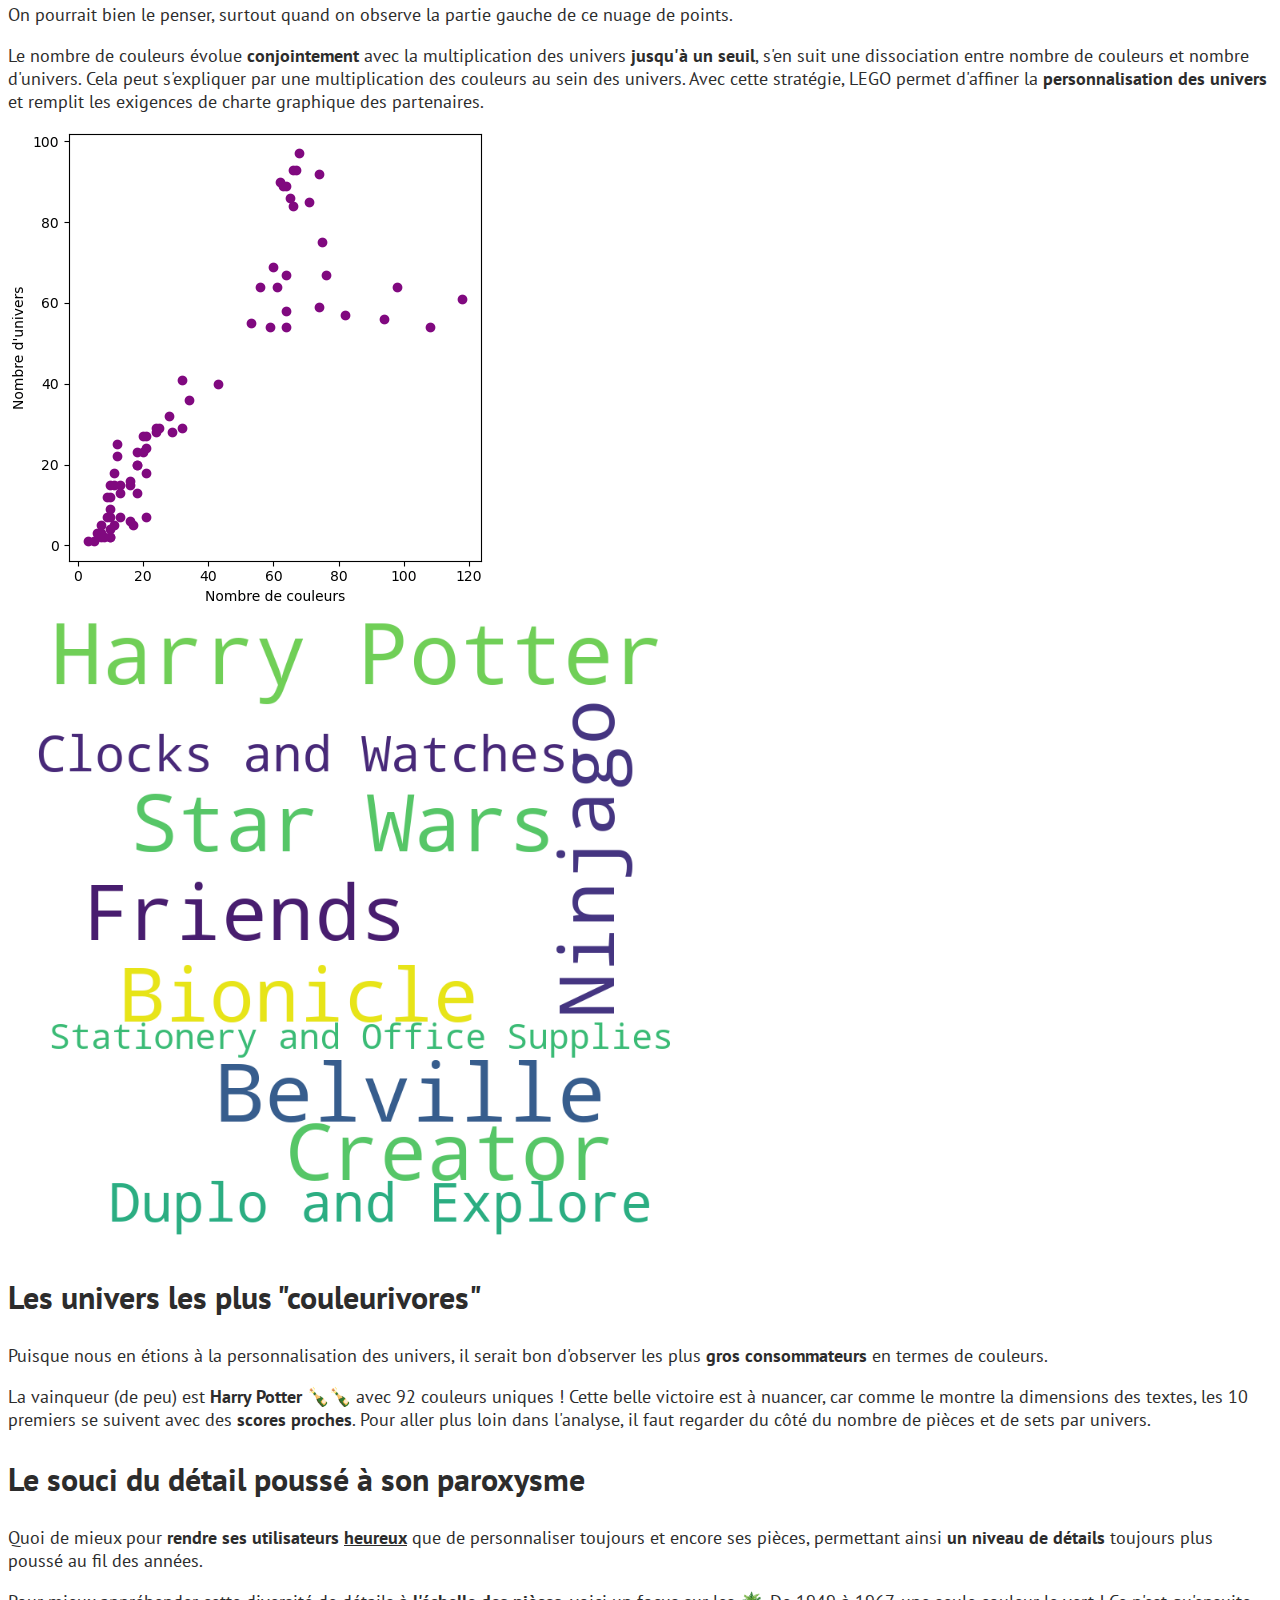
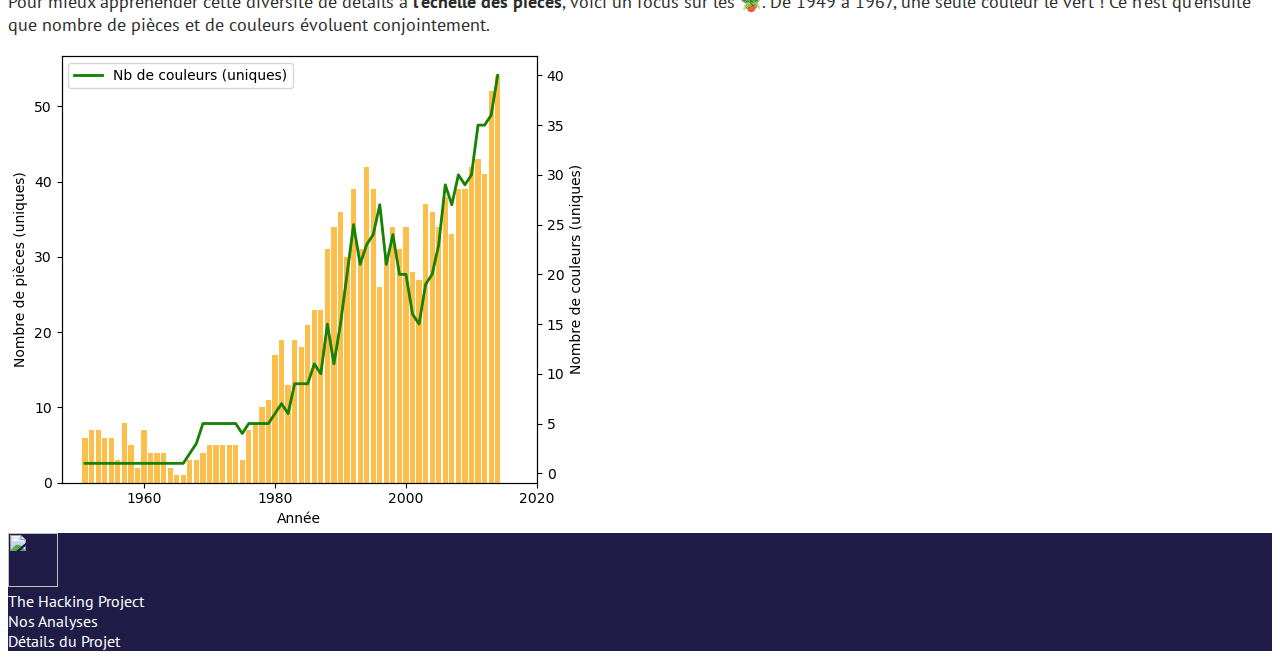
==== commit 82b01c1e: "all index pages done and review, canva presentation added and also cahier des charges" ====
--- a/Site Web/couleurs.html
+++ b/Site Web/couleurs.html
@@ -14,6 +14,7 @@
   <script src="https://cdn.jsdelivr.net/npm/bootstrap@5.3.0/dist/js/bootstrap.bundle.min.js" integrity="sha384-geWF76RCwLtnZ8qwWowPQNguL3RmwHVBC9FhGdlKrxdiJJigb/j/68SIy3Te4Bkz" crossorigin="anonymous"></script>
   <script src="https://kit.fontawesome.com/8f02447683.js" crossorigin="anonymous"></script>
   <link href="./style.css" rel="stylesheet"/>
+  <link rel="stylesheet" href="https://fonts.googleapis.com/css?family=PT+Sans:400,700"/>
   
   <title>Couleurs - Projet Final LEGO</title>
 </head>
@@ -32,16 +33,16 @@
       <div class="collapse navbar-collapse" id="navbarNav">
         <ul class="navbar-nav">
           <li class="nav-item">
-            <a class="nav-link" aria-current="page" href="couleurs.html">Couleurs</a>
+            <a class="linknav nav-link" aria-current="page" href="couleurs.html">COULEURS</a>
           </li>
           <li class="nav-item">
-            <a class="nav-link" href="pieces.html">Pièces</a>
+            <a class="nav-link linknav" href="pieces.html">PIÈCES</a>
           </li>
           <li class="nav-item">
-            <a class="nav-link" href="univers.html">Univers</a>
+            <a class="nav-link linknav" href="univers.html">UNIVERS</a>
           </li>
           <li class="nav-item">
-            <a class="nav-link" href="chiffres_affaires.html">Chiffres d'Affaires</a>
+            <a class="nav-link linknav" href="chiffres_affaires.html">CHIFFRES D'AFFAIRES</a>
           </li>
         </ul>
       </div>
@@ -53,7 +54,7 @@
     <h1 class="mt-5 mb-1 text-center">Couleurs et Stratégie chez LEGO</h1>
     <p class = "mb-4 text-center"> "Analyses réalisées sur la période de 1949 à 2023"</p>
   </div>
-
+  
   <!-- Gutters bootstrap pour l'évolution du nb de couleurs par année' -->
   <div class="mx-lg-5 p-4 bg-white position-relative">
     <div class="row gx-5">
@@ -104,7 +105,7 @@
           <h2 class="p-auto mb-3 h2_block_white text-lg-start text-center">Top 10 des couleurs LEGO par nombre de pièces</h2>
           <p class="mb-0 pt-auto px-auto pb-0 p_block_white d-block text-lg-start text-center">Sans grande surprise les couleurs les plus usitées arborent des tons froids du <strong>style industriel</strong>.
           </p>
-          <p class="mt-0 pt-0 pb-auto px-auto p_block_white d-block text-lg-start text-center">Pourquoi n'est-ce pas surprenant ? Il n'y a qu'à regarder l'analyse des univers comprenant le plus grand nombre de pièces (<em><a href="pieces.html">cf. Analyse des pièces</a></em>), on voit que Star Wars, LEGO Technic ou bien Ninja Go sont sur le podium. Autant d'<strong>univers dits "masculins"</strong>, ainsi quoi de mieux pour séduire ce public que d'utiliser des couleurs qui lui parlent.
+          <p class="mt-0 pt-0 pb-auto px-auto p_block_white d-block text-lg-start text-center">Pourquoi n'est-ce pas surprenant ? Il n'y a qu'à regarder l'analyse des univers comprenant le plus grand nombre de pièces (<em><a class="linkdiv" href="pieces.html">cf. Analyse des pièces</a></em>), on voit que Star Wars, LEGO Technic ou bien Ninja Go sont sur le podium. Autant d'<strong>univers dits "masculins"</strong>, ainsi quoi de mieux pour séduire ce public que d'utiliser des couleurs qui lui parlent.
           </p>
         </div>
       </div>
@@ -128,7 +129,7 @@
       </div>
     </div>
   </div>
-
+  
   <!-- Univers utilisant le plus de couleurs -->
   <div class="mx-lg-5 p-4 bg-white position-relative">
     <div class="row gx-5">
@@ -141,7 +142,7 @@
         <div class="pt-3 m-auto bg-white text-center">
           <h2 class="p-auto mb-3 h2_block_white text-lg-start text-center">Les univers les plus "couleurivores"</h2>
           <p class="mb-0 pt-auto px-auto pb-0 p_block_white d-block text-lg-start text-center">Puisque nous en étions à la personnalisation des univers, il serait bon d'observer les plus <strong>gros consommateurs</strong> en termes de couleurs.</p>
-          <p class="mt-0 pt-0 pb-auto px-auto p_block_white d-block text-lg-start text-center">La vainqueur (de peu) est <strong>Harry Potter</strong> &#127870;&#127870; avec 92 couleurs uniques ! Cette belle victoire est à nuancer, car comme le montre la dimensions des textes, les 10 premiers se suivent avec des <strong>scores proches</strong>. Pour aller plus loin dans l'analyse, il faut regarder du côté du nombre <a href="pieces.html">de pièces</a> et <a href="univers.html">de sets</a> par univers.</p>
+          <p class="mt-0 pt-0 pb-auto px-auto p_block_white d-block text-lg-start text-center">La vainqueur (de peu) est <strong>Harry Potter</strong> &#127870;&#127870; avec 92 couleurs uniques ! Cette belle victoire est à nuancer, car comme le montre la dimensions des textes, les 10 premiers se suivent avec des <strong>scores proches</strong>. Pour aller plus loin dans l'analyse, il faut regarder du côté du nombre <a class="linkdiv" href="pieces.html">de pièces</a> et <a class="linkdiv" href="univers.html">de sets</a> par univers.</p>
         </div>
       </div>
     </div>
@@ -164,5 +165,27 @@
       </div>
     </div>
   </div>
-
+  
+  <!-- footer général -->
+  <footer class="footer mt-lg-4 mt-1 py-3 bgfooter">
+    <div class="container">
+      <div class="row text-center">
+        <div class="col-12 col-sm-6 col-md-3">
+          <a class="txtfooter d-block" href="index.html">
+            <img src="./Visuels/brand-lego.svg" alt="" width="50" height="54" class="d-inline-block align-text-top">
+          </a>
+        </div>
+        <div class="col-12 col-sm-6 col-md-3">
+          <a class="linkfooter d-block pt-lg-3 pt-md-3" href="https://www.thehackingproject.org">The Hacking Project</a>
+        </div>
+        <div class="col-12 col-sm-6 col-md-3">
+          <a class="linkfooter d-block pt-lg-3 pt-md-3" href="https://github.com/LaSnipeuse/Projet_final_LEGO_World">Nos Analyses</a>
+        </div>
+        <div class="col-12 col-sm-6 col-md-3">
+          <a class="linkfooter d-block pt-lg-3 pt-md-3" href="https://little-self-taught-chameleon.notion.site/LEGO-1dc6005603174ac6942ae9c76fad0af3?pvs=4">Détails du Projet</a>
+        </div>
+      </div>
+    </div>
+  </footer>
+  
 </body>--- a/Site Web/style.css
+++ b/Site Web/style.css
@@ -1,5 +1,17 @@
 .bgnav {
   background-color: #fdcf02;
+}
+
+.linknav {
+  color: #2C2C2C;
+  text-decoration: none;
+  font-size: 16px;
+}
+
+.linknav:hover {
+  color: #2C2C2C;
+  text-decoration: underline;
+  font-size: 16px;
 }
 
 .bgsectioncolors {
@@ -10,23 +22,35 @@
   background-color: #6B2B47;
 }
 
+.bgsectioncolors3 {
+  background-color: #fdcf02;
+}
+
+.bgsectioncolors4 {
+  background-color: #1F8447;
+}
+
 .p_block_color {
   font-size: 18px;
   color: #FFFFFF;
+  font-family:"PT Sans", system-ui, -apple-system, BlinkMacSystemFont, 'Segoe UI', Roboto, Oxygen, Ubuntu, Cantarell, 'Open Sans', 'Helvetica Neue', sans-serif;
 }
 
 .h2_block_color {
   font-size: 32px;
   color: #FFFFFF;
+  font-family:"PT Sans", system-ui, -apple-system, BlinkMacSystemFont, 'Segoe UI', Roboto, Oxygen, Ubuntu, Cantarell, 'Open Sans', 'Helvetica Neue', sans-serif;
 }
 .p_block_white {
   font-size: 18px;
   color: #2C2C2C;
+  font-family:"PT Sans", system-ui, -apple-system, BlinkMacSystemFont, 'Segoe UI', Roboto, Oxygen, Ubuntu, Cantarell, 'Open Sans', 'Helvetica Neue', sans-serif;
 }
 
 .h2_block_white {
   font-size: 32px;
   color: #2C2C2C;
+  font-family:"PT Sans", system-ui, -apple-system, BlinkMacSystemFont, 'Segoe UI', Roboto, Oxygen, Ubuntu, Cantarell, 'Open Sans', 'Helvetica Neue', sans-serif;
 }
 
 .btn1 {
@@ -36,26 +60,75 @@
 .btn1-hover-effect:hover {
   background-color: #b69ee3;
   color: #ffffff;
+  font-family:"PT Sans", system-ui, -apple-system, BlinkMacSystemFont, 'Segoe UI', Roboto, Oxygen, Ubuntu, Cantarell, 'Open Sans', 'Helvetica Neue', sans-serif;
 }
 
 .btn2 {
   background-color: #1F8447;
   color: #ffffff;
-
+  font-family:"PT Sans", system-ui, -apple-system, BlinkMacSystemFont, 'Segoe UI', Roboto, Oxygen, Ubuntu, Cantarell, 'Open Sans', 'Helvetica Neue', sans-serif;
 }
 
 .btn2-hover-effect:hover {
   background-color: #fdcf02;
   color: #2C2C2C;
+  font-family:"PT Sans", system-ui, -apple-system, BlinkMacSystemFont, 'Segoe UI', Roboto, Oxygen, Ubuntu, Cantarell, 'Open Sans', 'Helvetica Neue', sans-serif;
 }
 
 .btn3 {
   background-color: #fdcf02;
   color: #2C2C2C;
-
+  font-family:"PT Sans", system-ui, -apple-system, BlinkMacSystemFont, 'Segoe UI', Roboto, Oxygen, Ubuntu, Cantarell, 'Open Sans', 'Helvetica Neue', sans-serif;
 }
 
 .btn3-hover-effect:hover {
   background-color: #2C2C2C;
   color: #ffffff;
+  font-family:"PT Sans", system-ui, -apple-system, BlinkMacSystemFont, 'Segoe UI', Roboto, Oxygen, Ubuntu, Cantarell, 'Open Sans', 'Helvetica Neue', sans-serif;
+}
+
+.bgfooter {
+  background-color: #201C48;
+}
+
+.linkdiv {
+  color: #2C2C2C;
+  font-size: 18px;
+  text-decoration: none;
+  font-family:"PT Sans", system-ui, -apple-system, BlinkMacSystemFont, 'Segoe UI', Roboto, Oxygen, Ubuntu, Cantarell, 'Open Sans', 'Helvetica Neue', sans-serif;
+}
+
+.linkdiv:hover {
+  color: #2C2C2C;
+  font-size: 18px;
+  text-decoration: underline;
+  font-family:"PT Sans", system-ui, -apple-system, BlinkMacSystemFont, 'Segoe UI', Roboto, Oxygen, Ubuntu, Cantarell, 'Open Sans', 'Helvetica Neue', sans-serif;
+}
+
+.linkdiv_white {
+  color: #ffffff;
+  font-size: 18px;
+  text-decoration: none;
+  font-family:"PT Sans", system-ui, -apple-system, BlinkMacSystemFont, 'Segoe UI', Roboto, Oxygen, Ubuntu, Cantarell, 'Open Sans', 'Helvetica Neue', sans-serif;
+}
+
+.linkdiv_white:hover {
+  color: #ffffff;
+  font-size: 18px;
+  text-decoration: underline;
+  font-family:"PT Sans", system-ui, -apple-system, BlinkMacSystemFont, 'Segoe UI', Roboto, Oxygen, Ubuntu, Cantarell, 'Open Sans', 'Helvetica Neue', sans-serif;
+}
+
+.linkfooter {
+  color: #FFFFFF;
+  font-size: 16px;
+  text-decoration: none;
+  font-family:"PT Sans", system-ui, -apple-system, BlinkMacSystemFont, 'Segoe UI', Roboto, Oxygen, Ubuntu, Cantarell, 'Open Sans', 'Helvetica Neue', sans-serif;
+}
+
+.linkfooter:hover {
+  color: #FFFFFF;
+  font-size: 16px;
+  text-decoration: underline;
+  font-family:"PT Sans", system-ui, -apple-system, BlinkMacSystemFont, 'Segoe UI', Roboto, Oxygen, Ubuntu, Cantarell, 'Open Sans', 'Helvetica Neue', sans-serif;
 }